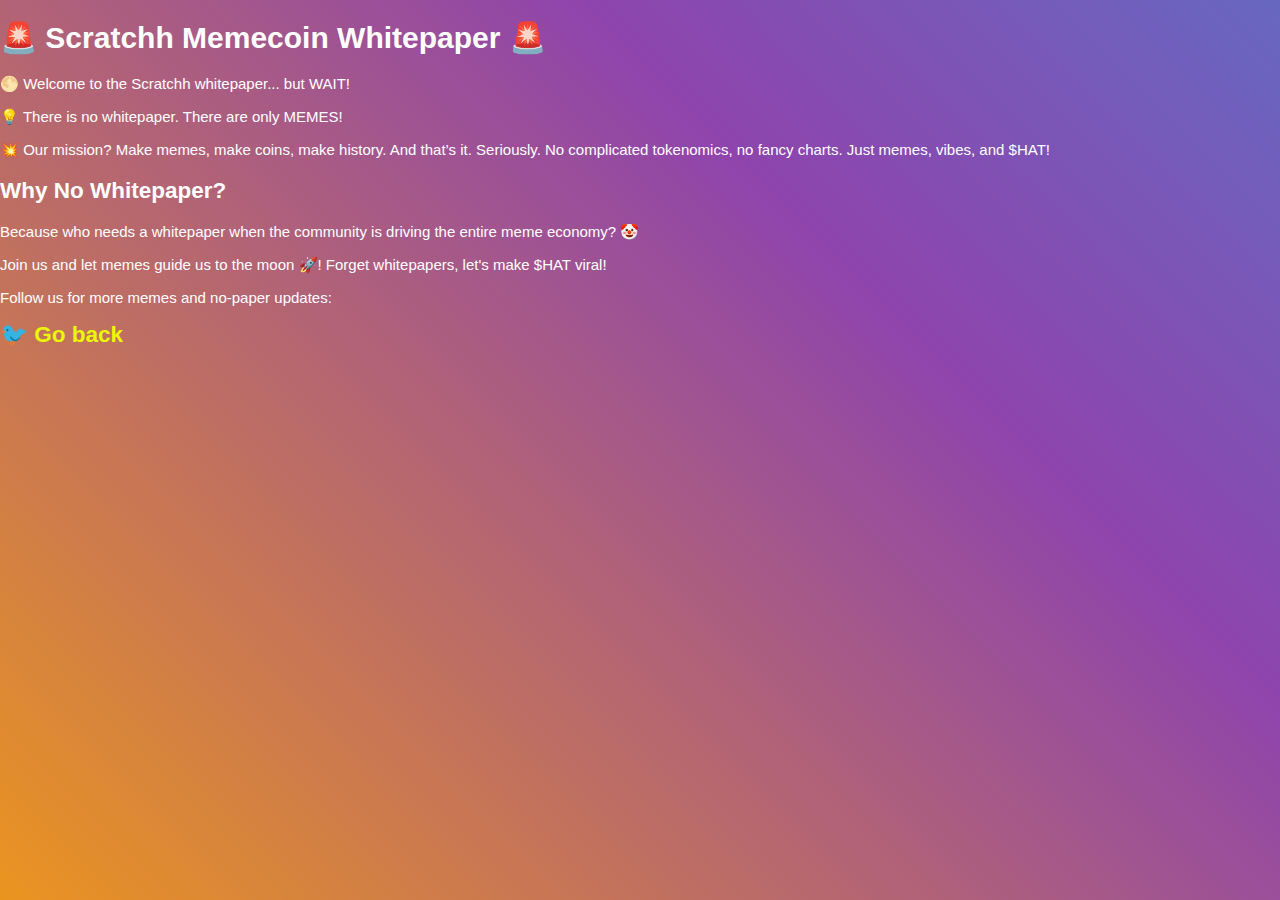
==== whitepaper.html @ 123feefe "hehe" ====
<!DOCTYPE html>
<html lang="en">
  <head>
    <meta charset="UTF-8" />
    <meta name="viewport" content="width=device-width, initial-scale=1.0" />
    <title>Scratchh - Memecoin Whitepaper</title>
    <meta name="author" content="Meme God" />
    <meta
      name="description"
      content="The most ridiculous Etch-a-Sketch for memecoins. HODL your mouse."
    />
    <link href="./style.css" rel="stylesheet" />
    <link rel="shortcut icon" href="./IMG_2016.MP4" type="image/x-icon" />
  </head>
  <body>
    <div class="container" id="memecoin-whitepaper">
      <h1>🚨 Scratchh Memecoin Whitepaper 🚨</h1>
      <div class="memetic-intro">
        <p>🌕 Welcome to the Scratchh whitepaper... but WAIT!</p>
        <p>💡 There is no whitepaper. There are only MEMES!</p>
        <p>
          💥 Our mission? Make memes, make coins, make history. And that’s it.
          Seriously. No complicated tokenomics, no fancy charts. Just memes,
          vibes, and $HAT!
        </p>
      </div>
      <div class="meme-statement">
        <h2>Why No Whitepaper?</h2>
        <p>
          Because who needs a whitepaper when the community is driving the
          entire meme economy? 🤡
        </p>
        <p>
          Join us and let memes guide us to the moon 🚀! Forget whitepapers,
          let's make $HAT viral!
        </p>
      </div>
      <div class="social-links">
        <p>Follow us for more memes and no-paper updates:</p>
        <a href="/index.html" target="_blank">🐦 Go back</a>
      </div>
    </div>

    <script src="./main.js"></script>
  </body>
</html>
---- style.css ----
/* General Styles */
html {
  font-size: 15px;
  cursor: url('https://i.imgur.com/fHyEMsl.png'), auto; /* Funny cursor */
}

@media (max-width: 800px) {
  html {
    font-size: 12px;
  }
}

body {
  margin: 0;
  padding: 0;
  font-family: 'Comic Sans MS', cursive, sans-serif;
  color: #fff;
  background: linear-gradient(45deg, #f39c12, #8e44ad, #3498db, #e74c3c);
  background-size: 300% 300%;
  animation: bgShift 8s infinite ease-in-out;
}

@keyframes bgShift {
  0%,
  100% {
    background-position: 0% 50%;
  }
  50% {
    background-position: 100% 50%;
  }
}

/* Section Styling */
.section-box {
  padding: 2rem;
  margin: 2rem auto;
  background-color: rgba(0, 0, 0, 0.6); /* Semi-transparent background */
  border-radius: 10px;
  box-shadow: 0 4px 8px rgba(0, 0, 0, 0.4);
  width: 40%;
  position: relative;
  margin-bottom: 2rem;
}

#homepage {
  text-align: center;
}

#welcome-message {
  font-size: 1.5rem;
  color: #ffea00;
  margin-top: 1rem;
}

#aboutus,
#whitepaper,
#roadmap,
#community,
#team {
  color: #fff;
  text-align: center;
}

#aboutus h2,
#whitepaper h2,
#roadmap h2,
#community h2,
#team h2 {
  color: #ffea00;
}

#roadmap ul {
  list-style: none;
  padding: 0;
}

#roadmap ul li {
  font-size: 1.2rem;
  margin: 1rem 0;
}

/* Video Styling */
.video-container {
  width: 10%;
  margin: 2rem auto;
  text-align: center;
}

.video {
  border-radius: 30%;
  display: block;
  margin: 0 auto;
  object-fit: cover;
}

/* Team Section */
#team .team-member {
  margin: 1rem 0;
}

#team .team-member h3 {
  color: #ff7675;
}

/* Buttons */
#menucontainer {
  display: flex;
  justify-content: center;
  gap: 1rem;
  padding: 1rem;
}

.featurebutton {
  background: linear-gradient(45deg, #ff7675, #fd79a8);
  border: 2px solid black;
  border-radius: 15px;
  font-size: 1rem;
  font-weight: bold;
  padding: 1rem 2rem;
  animation: buttonPop 2s infinite ease-in-out;
  cursor: pointer;
}

@keyframes buttonPop {
  0%,
  100% {
    transform: scale(1);
  }
  50% {
    transform: scale(1.1);
  }
}

.featurebutton:hover {
  background: linear-gradient(45deg, #fd79a8, #ff7675);
  box-shadow: 0px 0px 10px yellow;
}
a {
  text-decoration: none;
  color: rgb(236, 248, 3);
  font-size: 1.5rem;
  font-weight: bold;
}
a:hover{
    color: red;
}
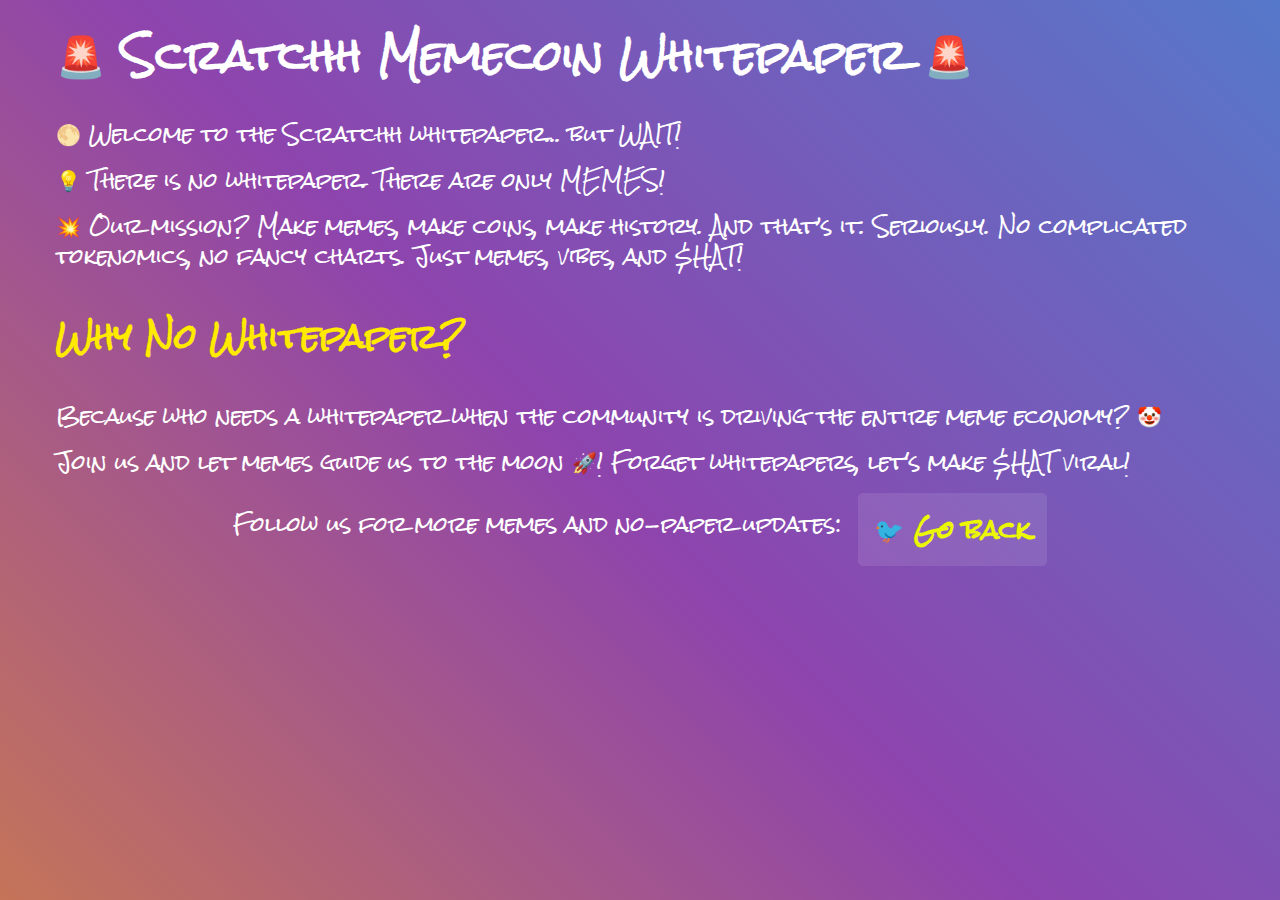
==== commit 8904a296: "hehe" ====
--- a/whitepaper.html
+++ b/whitepaper.html
@@ -10,7 +10,13 @@
       content="The most ridiculous Etch-a-Sketch for memecoins. HODL your mouse."
     />
     <link href="./style.css" rel="stylesheet" />
-    <link rel="shortcut icon" href="./IMG_2016.MP4" type="image/x-icon" />
+    <link rel="shortcut icon" href="./icons8-s-16 .png" type="image/x-icon">
+    <link rel="preconnect" href="https://fonts.googleapis.com" />
+    <link rel="preconnect" href="https://fonts.gstatic.com" crossorigin />
+    <link
+      href="https://fonts.googleapis.com/css2?family=Cedarville+Cursive&family=Happy+Monkey&family=Lato:ital,wght@0,100;0,300;0,400;0,700;0,900;1,100;1,300;1,400;1,700;1,900&family=Rock+Salt&display=swap"
+      rel="stylesheet"
+    />
   </head>
   <body>
     <div class="container" id="memecoin-whitepaper">
--- a/style.css
+++ b/style.css
@@ -1,25 +1,154 @@
 /* General Styles */
 html {
-  font-size: 15px;
-  cursor: url('https://i.imgur.com/fHyEMsl.png'), auto; /* Funny cursor */
-}
-
-@media (max-width: 800px) {
-  html {
-    font-size: 12px;
-  }
+  font-size: 16px;
 }
 
 body {
   margin: 0;
   padding: 0;
-  font-family: 'Comic Sans MS', cursive, sans-serif;
+  font-family: 'Rock Salt', cursive, sans-serif;
   color: #fff;
   background: linear-gradient(45deg, #f39c12, #8e44ad, #3498db, #e74c3c);
   background-size: 300% 300%;
   animation: bgShift 8s infinite ease-in-out;
-}
-
+  overflow-x: hidden;
+}
+
+/* Container Layout */
+.container {
+  width: 100%;
+  max-width: 1200px;
+  margin: 0 auto;
+  padding: 0 1rem;
+  box-sizing: border-box;
+}
+
+/* Section Styling */
+.section-box {
+  padding: 1.5rem;
+  margin: 1rem auto;
+  background-color: rgba(0, 0, 0, 0.6);
+  border-radius: 10px;
+  box-shadow: 0 4px 8px rgba(0, 0, 0, 0.4);
+  width: 90%;
+  max-width: 800px;
+  position: relative;
+}
+
+/* Typography */
+h1 {
+  font-size: clamp(1.5rem, 5vw, 2.5rem);
+  margin: 0.5rem 0;
+}
+
+h2 {
+  font-size: clamp(1.25rem, 4vw, 2rem);
+  color: #ffea00;
+}
+
+p {
+  font-size: clamp(1rem, 3vw, 1.25rem);
+  line-height: 1.5;
+  margin: 1rem 0;
+}
+
+/* Menu Container */
+#menucontainer {
+  display: grid;
+  grid-template-columns: repeat(auto-fit, minmax(150px, 1fr));
+  gap: 0.75rem;
+  padding: 1rem;
+  width: 100%;
+  max-width: 800px;
+  margin: 0 auto;
+}
+
+/* Buttons */
+.featurebutton {
+  background: linear-gradient(45deg, #ff7675, #fd79a8);
+  border: 2px solid black;
+  border-radius: 15px;
+  font-size: clamp(0.875rem, 2.5vw, 1rem);
+  font-weight: bold;
+  padding: 0.75rem 1rem;
+  width: 100%;
+  white-space: nowrap;
+  animation: buttonPop 2s infinite ease-in-out;
+  cursor: pointer;
+}
+
+/* Video Container */
+.video-container {
+  width: clamp(100px, 30%, 150px);
+  margin: 1.5rem auto;
+  text-align: center;
+}
+
+.video {
+  width: 100%;
+  height: auto;
+  border-radius: 30%;
+  display: block;
+  margin: 0 auto;
+  object-fit: cover;
+}
+
+/* Team Section */
+.team-member {
+  margin: 1.5rem 0;
+  padding: 1rem;
+  background: rgba(0, 0, 0, 0.3);
+  border-radius: 8px;
+}
+
+/* Links */
+a {
+  text-decoration: none;
+  color: rgb(236, 248, 3);
+  font-size: clamp(1rem, 3vw, 1.5rem);
+  font-weight: bold;
+}
+
+/* Roadmap */
+#roadmap ul {
+  list-style: none;
+  padding: 0;
+  margin: 0;
+}
+
+#roadmap ul li {
+  font-size: clamp(0.9rem, 2.5vw, 1.2rem);
+  margin: 0.75rem 0;
+  padding: 0.5rem;
+  background: rgba(255, 255, 255, 0.1);
+  border-radius: 5px;
+}
+
+/* Social Links */
+.social-links {
+  display: flex;
+  flex-wrap: wrap;
+  gap: 1rem;
+  justify-content: center;
+  margin: 1rem 0;
+}
+
+.social-links a {
+  padding: 0.5rem 1rem;
+  background: rgba(255, 255, 255, 0.1);
+  border-radius: 5px;
+  transition: background 0.3s ease;
+}
+
+/* Welcome Message */
+#welcome-message {
+  font-size: clamp(1.1rem, 3.5vw, 1.5rem);
+  color: #ffea00;
+  margin: 1rem auto;
+  max-width: 90%;
+}
+
+/* Animations */
 @keyframes bgShift {
   0%,
   100% {
@@ -30,117 +159,53 @@
   }
 }
 
-/* Section Styling */
-.section-box {
-  padding: 2rem;
-  margin: 2rem auto;
-  background-color: rgba(0, 0, 0, 0.6); /* Semi-transparent background */
-  border-radius: 10px;
-  box-shadow: 0 4px 8px rgba(0, 0, 0, 0.4);
-  width: 40%;
-  position: relative;
-  margin-bottom: 2rem;
-}
-
-#homepage {
-  text-align: center;
-}
-
-#welcome-message {
-  font-size: 1.5rem;
-  color: #ffea00;
-  margin-top: 1rem;
-}
-
-#aboutus,
-#whitepaper,
-#roadmap,
-#community,
-#team {
-  color: #fff;
-  text-align: center;
-}
-
-#aboutus h2,
-#whitepaper h2,
-#roadmap h2,
-#community h2,
-#team h2 {
-  color: #ffea00;
-}
-
-#roadmap ul {
-  list-style: none;
-  padding: 0;
-}
-
-#roadmap ul li {
-  font-size: 1.2rem;
-  margin: 1rem 0;
-}
-
-/* Video Styling */
-.video-container {
-  width: 10%;
-  margin: 2rem auto;
-  text-align: center;
-}
-
-.video {
-  border-radius: 30%;
-  display: block;
-  margin: 0 auto;
-  object-fit: cover;
-}
-
-/* Team Section */
-#team .team-member {
-  margin: 1rem 0;
-}
-
-#team .team-member h3 {
-  color: #ff7675;
-}
-
-/* Buttons */
-#menucontainer {
-  display: flex;
-  justify-content: center;
-  gap: 1rem;
-  padding: 1rem;
-}
-
-.featurebutton {
-  background: linear-gradient(45deg, #ff7675, #fd79a8);
-  border: 2px solid black;
-  border-radius: 15px;
-  font-size: 1rem;
-  font-weight: bold;
-  padding: 1rem 2rem;
-  animation: buttonPop 2s infinite ease-in-out;
-  cursor: pointer;
-}
-
 @keyframes buttonPop {
   0%,
   100% {
     transform: scale(1);
   }
   50% {
-    transform: scale(1.1);
-  }
-}
-
-.featurebutton:hover {
-  background: linear-gradient(45deg, #fd79a8, #ff7675);
-  box-shadow: 0px 0px 10px yellow;
-}
-a {
-  text-decoration: none;
-  color: rgb(236, 248, 3);
-  font-size: 1.5rem;
-  font-weight: bold;
-}
-a:hover{
-    color: red;
-}+    transform: scale(1.05);
+  }
+}
+
+/* Media Queries */
+@media (max-width: 480px) {
+  #menucontainer {
+    grid-template-columns: 1fr;
+  }
+
+  .featurebutton {
+    padding: 0.6rem 1rem;
+  }
+
+  .section-box {
+    padding: 1rem;
+    margin: 0.75rem auto;
+  }
+
+  .team-member {
+    margin: 1rem 0;
+    padding: 0.75rem;
+  }
+}
+
+@media (min-width: 481px) and (max-width: 768px) {
+  #menucontainer {
+    grid-template-columns: repeat(2, 1fr);
+  }
+
+  .section-box {
+    width: 85%;
+  }
+}
+
+@media (prefers-reduced-motion: reduce) {
+  .featurebutton {
+    animation: none;
+  }
+
+  body {
+    animation: none;
+  }
+}
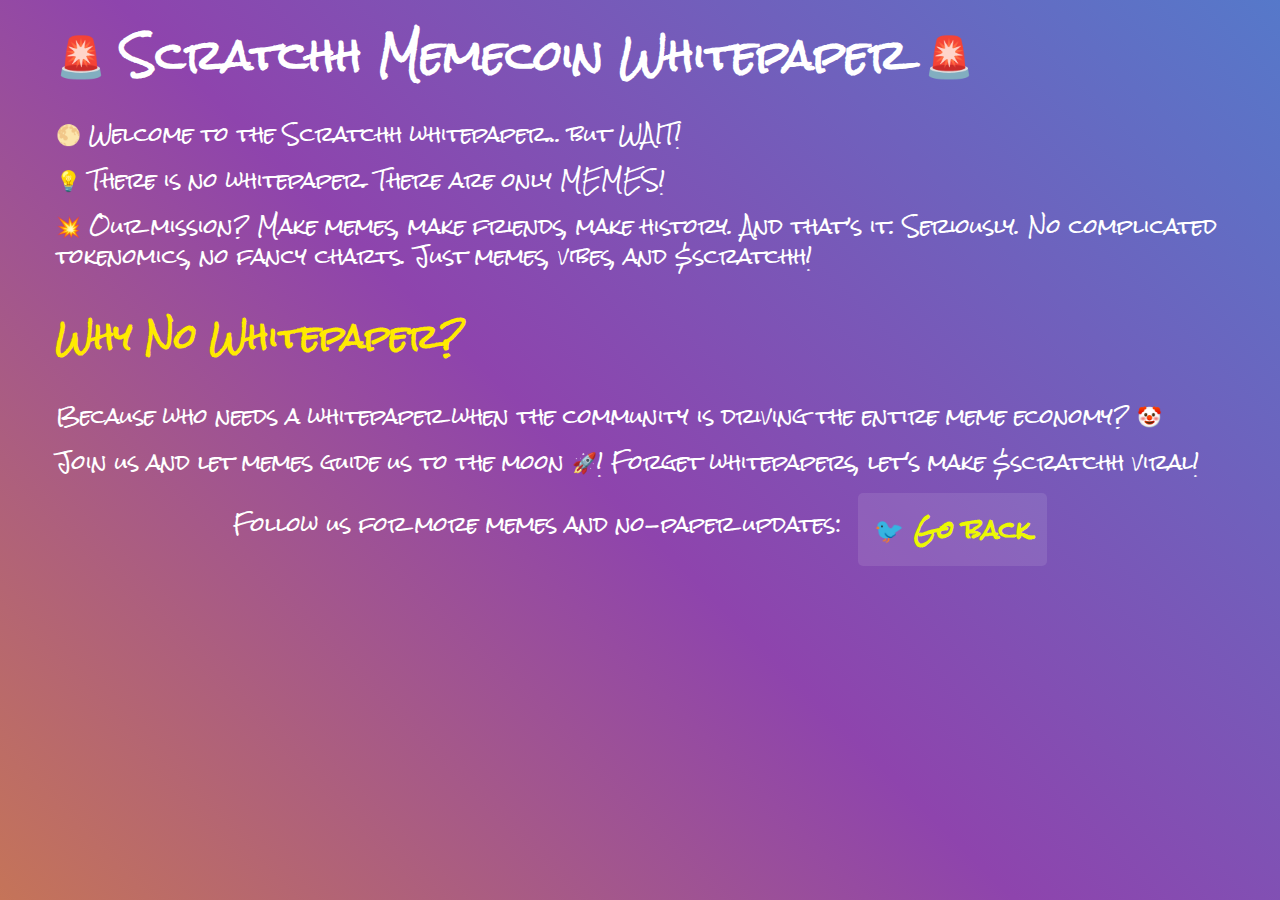
==== commit 78a13400: "hehe" ====
--- a/whitepaper.html
+++ b/whitepaper.html
@@ -10,7 +10,7 @@
       content="The most ridiculous Etch-a-Sketch for memecoins. HODL your mouse."
     />
     <link href="./style.css" rel="stylesheet" />
-    <link rel="shortcut icon" href="./icons8-s-16 .png" type="image/x-icon">
+    <link rel="shortcut icon" href="./icons8-s-16 .png" type="image/x-icon" />
     <link rel="preconnect" href="https://fonts.googleapis.com" />
     <link rel="preconnect" href="https://fonts.gstatic.com" crossorigin />
     <link
@@ -25,9 +25,9 @@
         <p>🌕 Welcome to the Scratchh whitepaper... but WAIT!</p>
         <p>💡 There is no whitepaper. There are only MEMES!</p>
         <p>
-          💥 Our mission? Make memes, make coins, make history. And that’s it.
+          💥 Our mission? Make memes, make friends, make history. And that’s it.
           Seriously. No complicated tokenomics, no fancy charts. Just memes,
-          vibes, and $HAT!
+          vibes, and $scratchh!
         </p>
       </div>
       <div class="meme-statement">
@@ -38,7 +38,7 @@
         </p>
         <p>
           Join us and let memes guide us to the moon 🚀! Forget whitepapers,
-          let's make $HAT viral!
+          let's make $scratchh viral!
         </p>
       </div>
       <div class="social-links">
@@ -46,7 +46,5 @@
         <a href="/index.html" target="_blank">🐦 Go back</a>
       </div>
     </div>
-
-    <script src="./main.js"></script>
   </body>
 </html>
